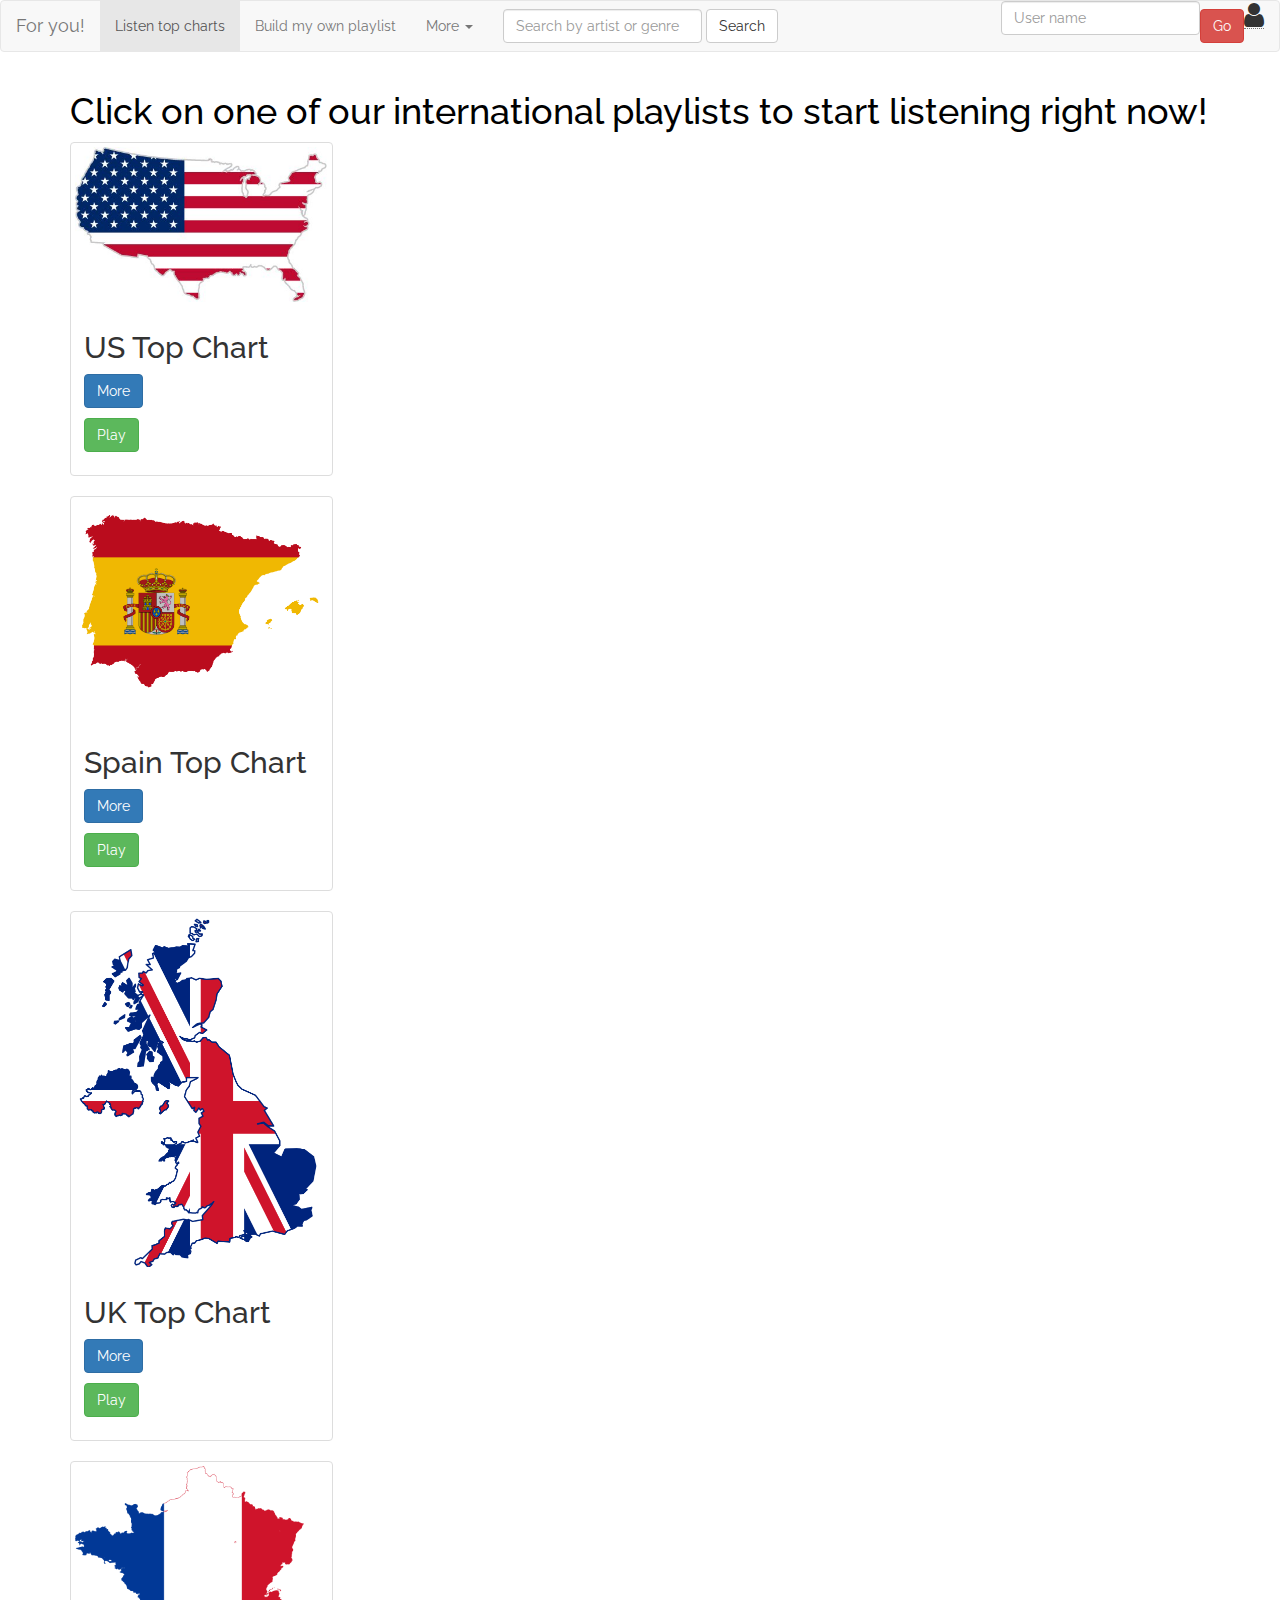
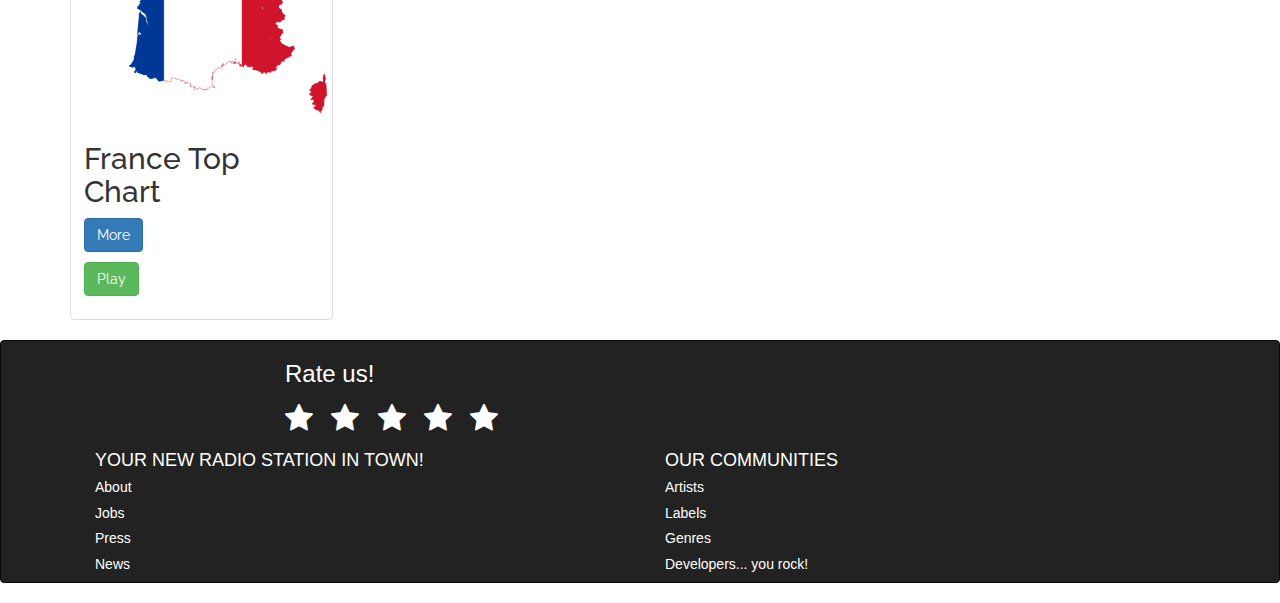
==== international.html @ 01150124 "final" ====
<!DOCTYPE html>
<html>
<head>
  <title>International playlists</title>
  <meta charset="UTF-8">
  <link rel="stylesheet" href="http://maxcdn.bootstrapcdn.com/bootstrap/3.3.5/css/bootstrap.min.css">
  <link rel="stylesheet" href="https://maxcdn.bootstrapcdn.com/font-awesome/4.4.0/css/font-awesome.min.css">
  <link href='https://fonts.googleapis.com/css?family=Raleway' rel='stylesheet' type='text/css'>
  <link rel="stylesheet" href="international.css">
  <script src="http://ajax.googleapis.com/ajax/libs/jquery/1.11.3/jquery.min.js"></script>
  <script src="http://maxcdn.bootstrapcdn.com/bootstrap/3.3.5/js/bootstrap.min.js"></script>
  <script src="http://ajax.googleapis.com/ajax/libs/jquery/1.11.3/jquery.min.js"></script>
  <script src="international.js"></script>
</head>

<body>
  <nav class="navbar navbar-default" id="navup">
      <div class="container-fluid">
        <!-- Brand and toggle get grouped for better mobile display -->
        <div class="navbar-header">
          <button type="button" class="navbar-toggle collapsed" data-toggle="collapse" data-target="#bs-example-navbar-collapse-1" aria-expanded="false">
              <span class="sr-only">Toggle navigation</span>
              <span class="icon-bar"></span>
              <span class="icon-bar"></span>
              <span class="icon-bar"></span>
            </button>
            <a class="navbar-brand" href="#">For you!</a>
        </div>

        <!-- Collect the nav links, forms, and other content for toggling -->
        <div class="collapse navbar-collapse" id="bs-example-navbar-collapse-1">
          <ul class="nav navbar-nav">
              <li class="active"><a href="file:///C:/code/_final%20deliverable/international.html#">Listen top charts <span class="sr-only">(current) id="do-something"</span></a></li>
              <li><a href="file:///C:/code/_final%20deliverable/playlist.html">Build my own playlist</a></li>
              <li class="dropdown">
                  <a href="#" class="dropdown-toggle" data-toggle="dropdown" role="button" aria-haspopup="true" aria-expanded="false">More <span class="caret"></span></a>
                <ul class="dropdown-menu">
                  <li><a href="#">Genres</a></li>
                  <li><a href="#">Events</a></li>
                  <li><a href="#">News</a></li>
                  <li><a href="#">Contests</a></li>
                  <li role="separator" class="divider"></li>
                </ul>
              </li>
            </ul>
            <ul <form class="navbar-form navbar-left" role="search">
              <div class="form-group">
                  <input type="text" class="form-control" placeholder="Search by artist or genre">
              </div>
              <button type="submit" class="btn btn-default">Search</button>
            </ul>
            <ul class="nav navbar-nav navbar-right">
              <li> <input type="text" class="form-control" placeholder="User name">
              </li>
              <li><button type="button" class="btn btn-danger navbar-btn">Go</button></li>
              <li><abbr title="Create an account"><i class="fa fa-user fa-2x"></i></abbr></li>
        </ul>
        </div><!-- /.navbar-collapse -->
      </div><!-- /.container-fluid -->
  </nav>

  <div class="container">
    <h1>Click on one of our international playlists to start listening right now!</h1>
  
    <div class="row">
      <div class="col-sm-3 col-md-3">
        <div class="thumbnail">
          <img src="usa.jpg" alt="Responsive image">
          <div class="caption">
            <h2>US Top Chart</h2>
              <p><a id="do-something" class="btn btn-primary" >More</a></p>
              <p id="chart" style="display:none">Discover the top 100 songs in USA right now!</p>
              <p><a id="do-something" class="btn btn-success" href="https://play.spotify.com/chart/6JgFgHt5n50Y80Ldipxjav">Play</a></p>
          </div>
        </div>
      </div>
    </div>

    <div class="row">
      <div class="col-sm-3 col-md-3">
        <div class="thumbnail">
          <img src="spain.jpg" alt="Responsive image">
          <div class="caption">
            <h2>Spain Top Chart</h2>
              <p><a id="chart" class="btn btn-primary" >More</a></p>
              <p id="chart" style="display:none">Don't miss the chance to find out what the country that invented party is dancing to!</p>
              <p><a id="do-something" class="btn btn-success" href="https://play.spotify.com/chart/653vF2Bjbrc7nsa1IiGNxJ">Play</a></p>
          </div>
        </div>
      </div>
    </div>

    <div class="row">
      <div class="col-sm-3 col-md-3">
        <div class="thumbnail">
          <img src="uk.jpg" alt="Responsive image">
          <div class="caption">
            <h2>UK Top Chart</h2>
              <p><a id="do-something" class="btn btn-primary" >More</a></p>
              <p id="chart" style="display:none">Always classy and distinguished, find out what the Brits are loving right now</p>
              <p><a id="do-something" class="btn btn-success" href="https://play.spotify.com/chart/6X2yNXJMag4H5n29NMcOxo">Play</a></p>
          </div>
        </div>
      </div>
    </div>

    <div class="row">
      <div class="col-sm-3 col-md-3">
        <div class="thumbnail">
          <img src="france.jpg" alt="Responsive image">
          <div class="caption">
            <h2>France Top Chart</h2>
              <p><a id="do-something" class="btn btn-primary" >More</a></p>
              <p id="chart" style="display:none">Top hits in glamourland brought to you by your favorite radio in Evanston</p>
              <p><a id="do-something" class="btn btn-success" href="https://play.spotify.com/chart/6orBxVrYyL2k6M4IFTlF2i">Play</a></p>
          </div>
        </div>
      </div>
    </div>

  </div>

  <nav class="navbar navbar-inverse navbar-bottom"  id="navbottom">
    <div class="container">
      <div class="col-md-12 col-md-offset-2 reviews">
      <h3>Rate us!</h3> 
      <i class="fa fa-star"></i>
      <i class="fa fa-star"></i>
      <i class="fa fa-star"></i>
      <i class="fa fa-star"></i>
      <i class="fa fa-star"></i>
      </div>
      <div class="col-md-6">
      <h4>YOUR NEW RADIO STATION IN TOWN!</h4>
      <h5>About</h5>
      <h5>Jobs</h5>
      <h5>Press</h5>
      <h5>News</h5>
    </div>
    <div class="col-md-6">
      <h4>OUR COMMUNITIES</h4>
      <h5>Artists</h5>
      <h5>Labels</h5>
      <h5>Genres</h5>
      <h5>Developers... you rock!</h5>
    </div>
    </div>
  </nav>

</body>
</html>
---- international.css ----
body {
 font-family: 'Raleway', sans-serif;;
}

h1 {
	font-family: 'Raleway', sans-serif;
	color: black;
}

h2 {
	font-family: 'Raleway', sans-serif;
}

h3, h4, h5 {
	font-family: 'Montserrat', sans-serif;
}

.btn-info {
	margin-bottom: 5px;
}

}
.container {
	margin-top: 50px;
	margin-left: 50px;
}

#navbottom {
	color: white;
	text-indent: 10px;
	font-size: 30px;
	font-family: 'Montserrat', sans-serif;
}
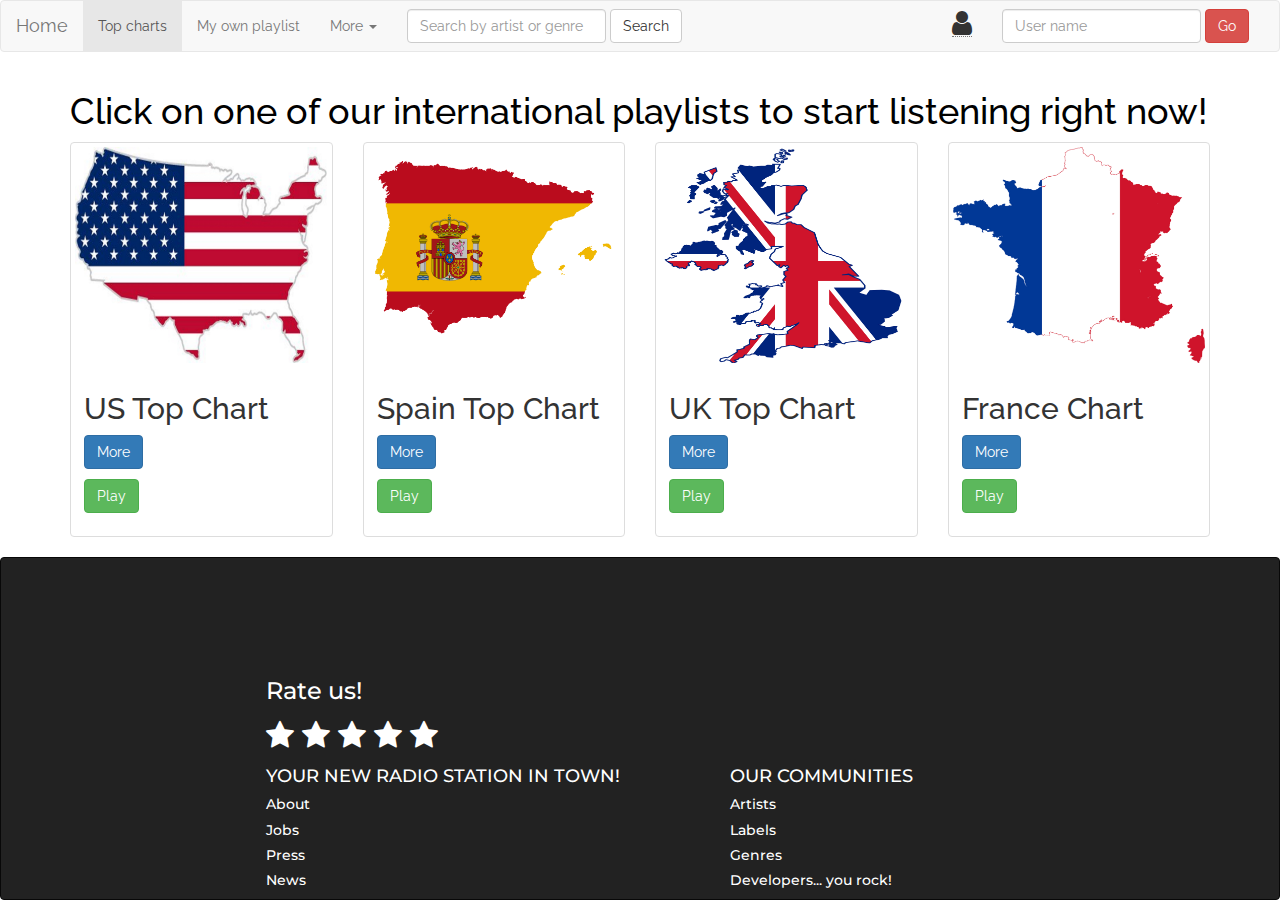
==== commit cc3a4cdb: "wer" ====
--- a/international.html
+++ b/international.html
@@ -6,6 +6,7 @@
   <link rel="stylesheet" href="http://maxcdn.bootstrapcdn.com/bootstrap/3.3.5/css/bootstrap.min.css">
   <link rel="stylesheet" href="https://maxcdn.bootstrapcdn.com/font-awesome/4.4.0/css/font-awesome.min.css">
   <link href='https://fonts.googleapis.com/css?family=Raleway' rel='stylesheet' type='text/css'>
+  <link href='https://fonts.googleapis.com/css?family=Montserrat' rel='stylesheet' type='text/css'>
   <link rel="stylesheet" href="international.css">
   <script src="http://ajax.googleapis.com/ajax/libs/jquery/1.11.3/jquery.min.js"></script>
   <script src="http://maxcdn.bootstrapcdn.com/bootstrap/3.3.5/js/bootstrap.min.js"></script>
@@ -24,14 +25,14 @@
               <span class="icon-bar"></span>
               <span class="icon-bar"></span>
             </button>
-            <a class="navbar-brand" href="#">For you!</a>
+            <a class="navbar-brand" href="http://angelacacho.me/">Home</a>
         </div>
 
         <!-- Collect the nav links, forms, and other content for toggling -->
         <div class="collapse navbar-collapse" id="bs-example-navbar-collapse-1">
           <ul class="nav navbar-nav">
-              <li class="active"><a href="file:///C:/code/_final%20deliverable/international.html#">Listen top charts <span class="sr-only">(current) id="do-something"</span></a></li>
-              <li><a href="file:///C:/code/_final%20deliverable/playlist.html">Build my own playlist</a></li>
+              <li class="active"><a href="file:///C:/code/_final%20deliverable/international.html#">Top charts <span class="sr-only">(current) id="do-something"</span></a></li>
+              <li><a href="file:///C:/code/_final%20deliverable/playlist.html">My own playlist</a></li>
               <li class="dropdown">
                   <a href="#" class="dropdown-toggle" data-toggle="dropdown" role="button" aria-haspopup="true" aria-expanded="false">More <span class="caret"></span></a>
                 <ul class="dropdown-menu">
@@ -43,18 +44,25 @@
                 </ul>
               </li>
             </ul>
-            <ul <form class="navbar-form navbar-left" role="search">
-              <div class="form-group">
-                  <input type="text" class="form-control" placeholder="Search by artist or genre">
-              </div>
-              <button type="submit" class="btn btn-default">Search</button>
-            </ul>
-            <ul class="nav navbar-nav navbar-right">
-              <li> <input type="text" class="form-control" placeholder="User name">
-              </li>
-              <li><button type="button" class="btn btn-danger navbar-btn">Go</button></li>
-              <li><abbr title="Create an account"><i class="fa fa-user fa-2x"></i></abbr></li>
-        </ul>
+              <form class="navbar-form navbar-left" role="search">
+                <div class="form-group">
+                    <input type="text" class="form-control" placeholder="Search by artist or genre">
+                <button type="submit" class="btn btn-default">Search</button>
+                </div>
+              </form>
+            
+              <form class="navbar-form navbar-right" role="search">
+                <div class="form-group">
+                    <input type="text" class="form-control" placeholder="User name">
+                <button type="submit" class="btn btn-danger">Go</button>
+                </div>
+              </form>
+
+              <form class="navbar-form navbar-right" role="search">
+                <div class="form-group">
+              <abbr title="Create an account"><i class="fa fa-user fa-2x"></i></abbr>
+                </div>
+              </form>
         </div><!-- /.navbar-collapse -->
       </div><!-- /.container-fluid -->
   </nav>
@@ -74,44 +82,35 @@
           </div>
         </div>
       </div>
-    </div>
-
-    <div class="row">
       <div class="col-sm-3 col-md-3">
         <div class="thumbnail">
           <img src="spain.jpg" alt="Responsive image">
           <div class="caption">
             <h2>Spain Top Chart</h2>
-              <p><a id="chart" class="btn btn-primary" >More</a></p>
-              <p id="chart" style="display:none">Don't miss the chance to find out what the country that invented party is dancing to!</p>
+              <p><a id="do-something2" class="btn btn-primary" >More</a></p>
+              <p id="chart2" style="display:none">Don't miss the chance to find out what the country that invented party is dancing to!</p>
               <p><a id="do-something" class="btn btn-success" href="https://play.spotify.com/chart/653vF2Bjbrc7nsa1IiGNxJ">Play</a></p>
           </div>
         </div>
       </div>
-    </div>
-
-    <div class="row">
       <div class="col-sm-3 col-md-3">
         <div class="thumbnail">
           <img src="uk.jpg" alt="Responsive image">
           <div class="caption">
             <h2>UK Top Chart</h2>
-              <p><a id="do-something" class="btn btn-primary" >More</a></p>
-              <p id="chart" style="display:none">Always classy and distinguished, find out what the Brits are loving right now</p>
+              <p><a id="do-something3" class="btn btn-primary" >More</a></p>
+              <p id="chart3" style="display:none">Always classy and distinguished, find out what the Brits are loving right now</p>
               <p><a id="do-something" class="btn btn-success" href="https://play.spotify.com/chart/6X2yNXJMag4H5n29NMcOxo">Play</a></p>
           </div>
         </div>
       </div>
-    </div>
-
-    <div class="row">
       <div class="col-sm-3 col-md-3">
         <div class="thumbnail">
           <img src="france.jpg" alt="Responsive image">
           <div class="caption">
-            <h2>France Top Chart</h2>
-              <p><a id="do-something" class="btn btn-primary" >More</a></p>
-              <p id="chart" style="display:none">Top hits in glamourland brought to you by your favorite radio in Evanston</p>
+            <h2>France Chart</h2>
+              <p><a id="do-something4" class="btn btn-primary" >More</a></p>
+              <p id="chart4" style="display:none">Top hits in glamourland brought to you by your favorite radio in Evanston</p>
               <p><a id="do-something" class="btn btn-success" href="https://play.spotify.com/chart/6orBxVrYyL2k6M4IFTlF2i">Play</a></p>
           </div>
         </div>
@@ -120,32 +119,32 @@
 
   </div>
 
-  <nav class="navbar navbar-inverse navbar-bottom"  id="navbottom">
-    <div class="container">
-      <div class="col-md-12 col-md-offset-2 reviews">
-      <h3>Rate us!</h3> 
+<nav class="navbar navbar-inverse navbar-bottom" id="navbottom">
+  <div class="container1">
+    <div class="col-md-12 reviews">
+      <h3> Rate us!</h3> 
       <i class="fa fa-star"></i>
       <i class="fa fa-star"></i>
       <i class="fa fa-star"></i>
       <i class="fa fa-star"></i>
       <i class="fa fa-star"></i>
-      </div>
-      <div class="col-md-6">
-      <h4>YOUR NEW RADIO STATION IN TOWN!</h4>
-      <h5>About</h5>
-      <h5>Jobs</h5>
-      <h5>Press</h5>
-      <h5>News</h5>
     </div>
-    <div class="col-md-6">
-      <h4>OUR COMMUNITIES</h4>
-      <h5>Artists</h5>
-      <h5>Labels</h5>
-      <h5>Genres</h5>
-      <h5>Developers... you rock!</h5>
-    </div>
-    </div>
-  </nav>
+    <div class="col-md-6 col-xs-6">
+    <h4>YOUR NEW RADIO STATION IN TOWN!</h4>
+    <h5>About</h5>
+    <h5>Jobs</h5>
+    <h5>Press</h5>
+    <h5>News</h5>
+  </div>
+  <div class="col-md-6 col-xs-6">
+    <h4>OUR COMMUNITIES</h4>
+    <h5>Artists</h5>
+    <h5>Labels</h5>
+    <h5>Genres</h5>
+    <h5>Developers... you rock!</h5>
+  </div>
+  </div>
+</nav>
 
 </body>
 </html>
--- a/international.css
+++ b/international.css
@@ -1,5 +1,5 @@
 body {
- font-family: 'Raleway', sans-serif;;
+ font-family: 'Raleway', sans-serif;
 }
 
 h1 {
@@ -13,6 +13,7 @@
 
 h3, h4, h5 {
 	font-family: 'Montserrat', sans-serif;
+	color: white;
 }
 
 .btn-info {
@@ -27,7 +28,10 @@
 
 #navbottom {
 	color: white;
-	text-indent: 10px;
 	font-size: 30px;
 	font-family: 'Montserrat', sans-serif;
+}
+
+.container1 {
+	margin: 100px 100px 100px 250px;
 }